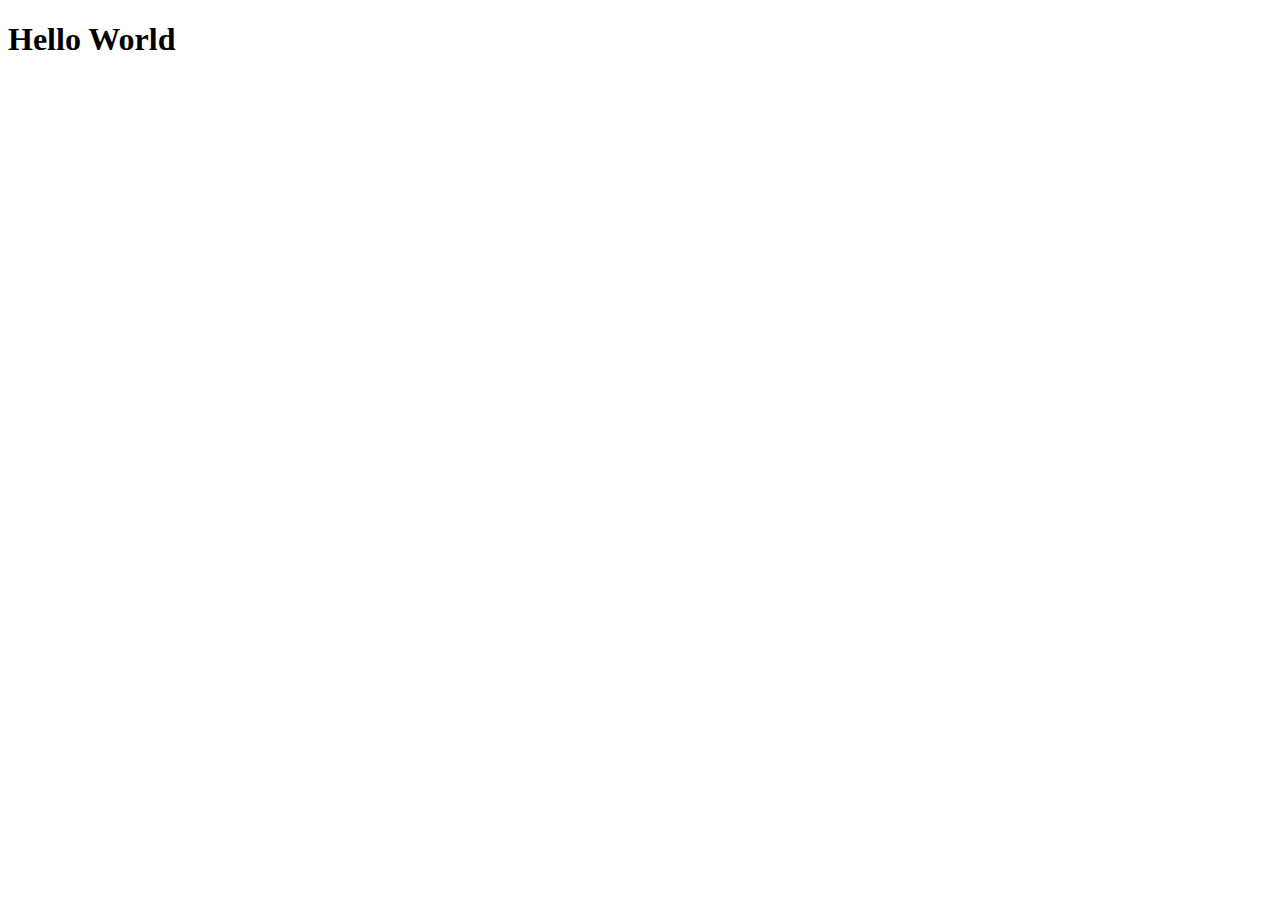
==== module2-solution/index.html @ 4aa69d6f "Fisrt assignment file creation" ====
<!DOCTYPE html>
<html lang="en">
<head>
    <meta charset="UTF-8">
    <meta http-equiv="X-UA-Compatible" content="IE=edge">
    <meta name="viewport" content="width=device-width, initial-scale=1.0">
    <title>Coursera - Module-2</title>
</head>
<body>
    <h1>Hello World</h1>
</body>
</html>
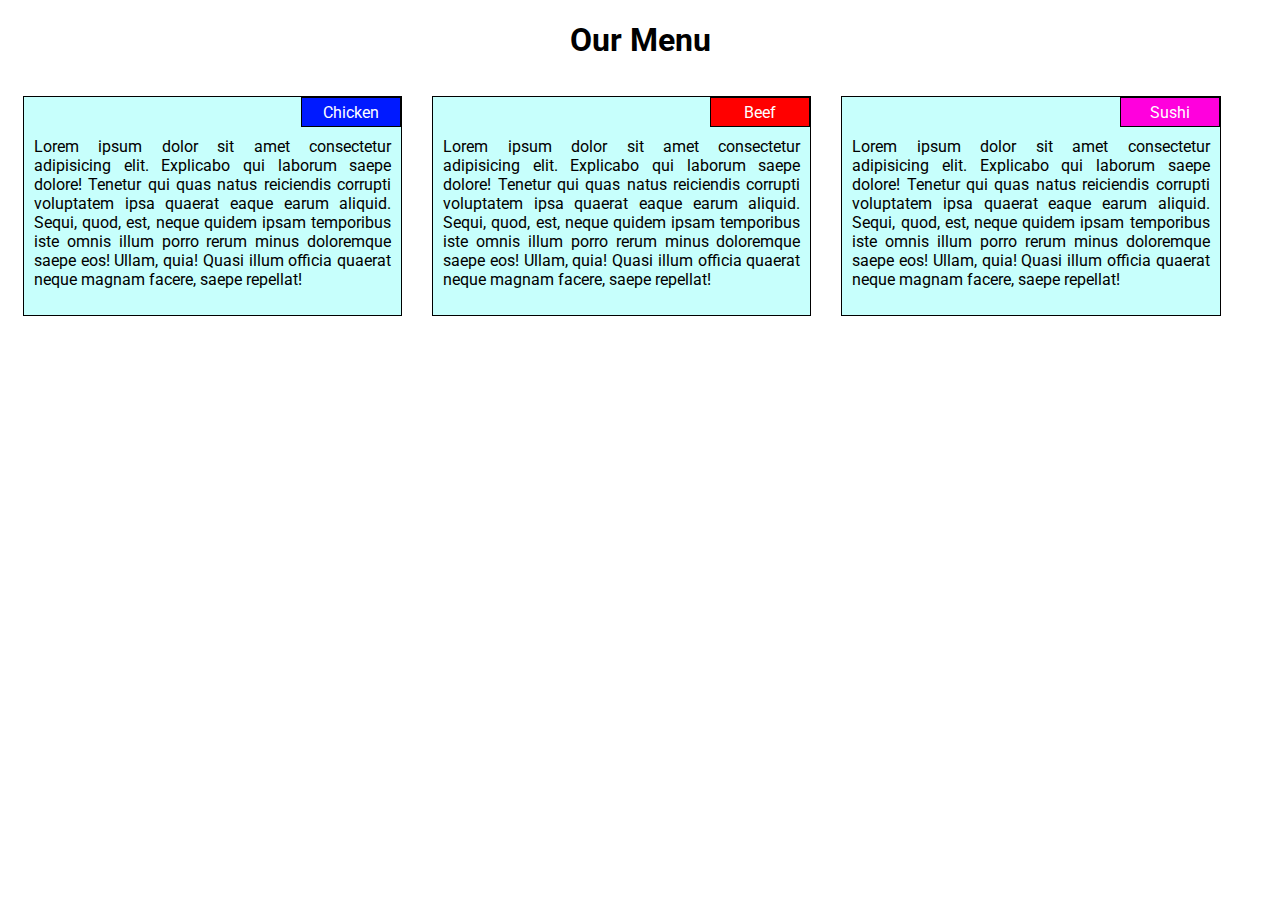
==== commit aa52b119: "module 2 assigment completed" ====
--- a/module2-solution/index.html
+++ b/module2-solution/index.html
@@ -5,8 +5,23 @@
     <meta http-equiv="X-UA-Compatible" content="IE=edge">
     <meta name="viewport" content="width=device-width, initial-scale=1.0">
     <title>Coursera - Module-2</title>
+    <link rel="stylesheet" href="css/style.css">
 </head>
 <body>
-    <h1>Hello World</h1>
+    <h1>Our Menu</h1>
+    <div class="container">
+        <div class="col-sm-12 col-md-6 col-lg-4">
+            <div class="dish dish1">Chicken</div>
+            <p>Lorem ipsum dolor sit amet consectetur adipisicing elit. Explicabo qui laborum saepe dolore! Tenetur qui quas natus reiciendis corrupti voluptatem ipsa quaerat eaque earum aliquid. Sequi, quod, est, neque quidem ipsam temporibus iste omnis illum porro rerum minus doloremque saepe eos! Ullam, quia! Quasi illum officia quaerat neque magnam facere, saepe repellat!</p>
+        </div>
+        <div class="col-sm-12 col-md-6 col-lg-4">
+            <div class="dish dish2">Beef</div>
+            <p>Lorem ipsum dolor sit amet consectetur adipisicing elit. Explicabo qui laborum saepe dolore! Tenetur qui quas natus reiciendis corrupti voluptatem ipsa quaerat eaque earum aliquid. Sequi, quod, est, neque quidem ipsam temporibus iste omnis illum porro rerum minus doloremque saepe eos! Ullam, quia! Quasi illum officia quaerat neque magnam facere, saepe repellat!</p>
+        </div>
+        <div class="col-sm-12 col-md-6 col-lg-4">
+            <div class="dish dish3">Sushi</div>
+            <p>Lorem ipsum dolor sit amet consectetur adipisicing elit. Explicabo qui laborum saepe dolore! Tenetur qui quas natus reiciendis corrupti voluptatem ipsa quaerat eaque earum aliquid. Sequi, quod, est, neque quidem ipsam temporibus iste omnis illum porro rerum minus doloremque saepe eos! Ullam, quia! Quasi illum officia quaerat neque magnam facere, saepe repellat!</p>
+        </div>
+    </div>
 </body>
 </html>--- a/module2-solution/css/style.css
+++ b/module2-solution/css/style.css
@@ -0,0 +1,74 @@
+/* 
+I love Roboto font family so that i have used this from google fonts with direct link. */
+@import url('https://fonts.googleapis.com/css2?family=Roboto:ital,wght@0,100;0,300;0,400;0,500;0,700;1,100;1,300;1,400;1,500&display=swap');
+/* making box sizing border-box default for all elements */
+* {
+    box-sizing: border-box;
+}
+
+body {
+    font-family: 'Roboto', sans-serif;
+}
+
+h1 {
+    text-align: center;
+}
+
+.container {
+    width: 100%;
+    /* display: flex;
+    justify-content: space-between; */
+}
+/* Setting up the small title div inside text div to float right. */
+.dish {
+    border: 1px solid black;
+    height: 30px;
+    width: 100px;
+    text-align: center;
+    padding-top: 5px;
+    float: right;
+    position: relative;
+    color: white;
+}
+/* Giving each title a unique background color */
+.dish1 {
+    background-color: rgb(0, 26, 255);
+}
+.dish2 {
+    background-color: red;
+}
+.dish3 {
+    background-color: rgb(255, 0, 221);
+}
+
+p {
+    clear: right;
+    padding: 10px;
+    text-align: justify;
+}
+
+.col-lg-4, .col-md-6, .col-sm-12 {
+    float: left;
+    margin: 15px;
+    background-color: rgb(199, 255, 252);
+    border: 1px solid black;
+}
+/* //Desktop  */
+@media (min-width: 992px ) {
+    .col-lg-4 {
+        width: 30%;
+    }
+}
+/* //Tablet */
+@media (min-width: 768px ) and (max-width: 991px ) {
+    .col-md-6 {
+        width: 45%;
+    }
+}
+/* //Mobile */
+@media (max-width: 767px) {
+    .col-sm-12 {
+        width: 100%;
+        margin: 15px 0px;
+    }
+}